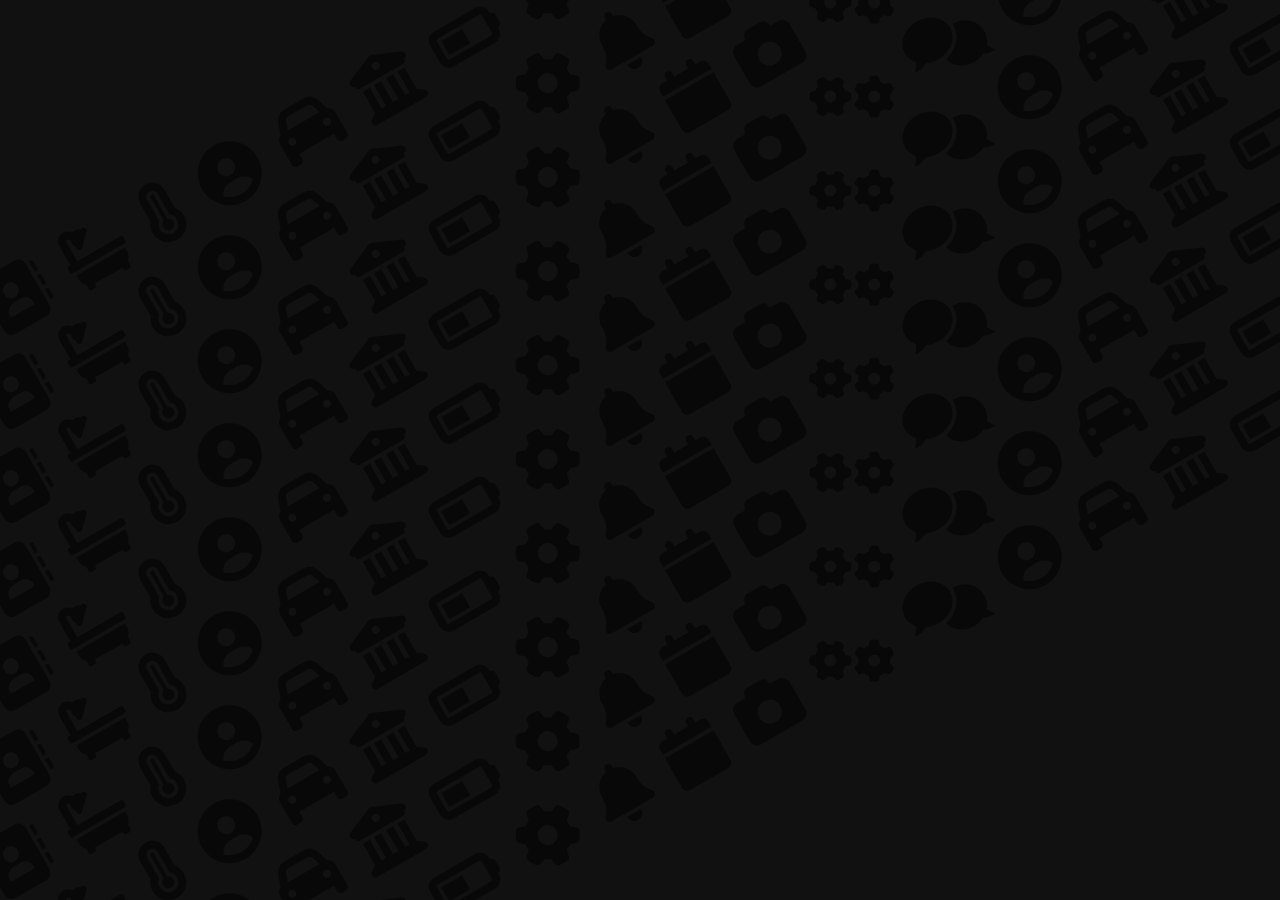
==== day2-project-one/FontAwesome-Icon-Background-Animation-Effects/index.html @ 2be08e18 "FontAwesome-Icon-Background-Animation-Effects" ====
<!DOCTYPE html>
<html lang="en">
<head>
    <meta charset="UTF-8">
    <meta http-equiv="X-UA-Compatible" content="IE=edge">
    <meta name="viewport" content="width=device-width, initial-scale=1.0">
    <title>FontAwesome Icon Background Animation Effects</title>
    <!-- <link rel="stylesheet" href="path/to/font-awesome/css/font-awesome.min.css"> -->
<link rel="stylesheet" href="https://cdnjs.cloudflare.com/ajax/libs/font-awesome/6.0.0/css/all.min.css" integrity="sha512-9usAa10IRO0HhonpyAIVpjrylPvoDwiPUiKdWk5t3PyolY1cOd4DSE0Ga+ri4AuTroPR5aQvXU9xC6qOPnzFeg==" crossorigin="anonymous" referrerpolicy="no-referrer" />
    <link rel="stylesheet" href="./style.css">
</head>
<body>
 <section>
     <div class="row">
         <div>
            <i class="fa fa-address-book" aria-hidden="true"></i>
            <i class="fa fa-bath" aria-hidden="true"></i>
            <i class="fa fa-thermometer-full" aria-hidden="true"></i>
            <i class="fa fa-user-circle" aria-hidden="true"></i>
            <i class="fa fa-car" aria-hidden="true"></i>
            <i class="fa fa-university" aria-hidden="true"></i>
            <i class="fa fa-battery-half" aria-hidden="true"></i>
            <i class="fa fa-cog" aria-hidden="true"></i>
            <i class="fa fa-bell" aria-hidden="true"></i>
            <i class="fa fa-calendar" aria-hidden="true"></i>
            <i class="fa fa-camera" aria-hidden="true"></i>
            <i class="fa fa-cogs" aria-hidden="true"></i>
            <i class="fa fa-comments" aria-hidden="true"></i>
            <i class="fa fa-user-circle" aria-hidden="true"></i>
            <i class="fa fa-car" aria-hidden="true"></i>
            <i class="fa fa-university" aria-hidden="true"></i>
            <i class="fa fa-battery-half" aria-hidden="true"></i>
            <i class="fa fa-cog" aria-hidden="true"></i>
            <i class="fa fa-bell" aria-hidden="true"></i>
            <i class="fa fa-camera" aria-hidden="true"></i>
            <i class="fa fa-cogs" aria-hidden="true"></i>
            <i class="fa fa-comments" aria-hidden="true"></i>
            <i class="fa fa-user-circle" aria-hidden="true"></i>

          </div>
     </div>
     
      <div class="row">
         <div>
            <i class="fa fa-address-book" aria-hidden="true"></i>
            <i class="fa fa-bath" aria-hidden="true"></i>
            <i class="fa fa-thermometer-full" aria-hidden="true"></i>
            <i class="fa fa-user-circle" aria-hidden="true"></i>
            <i class="fa fa-car" aria-hidden="true"></i>
            <i class="fa fa-university" aria-hidden="true"></i>
            <i class="fa fa-battery-half" aria-hidden="true"></i>
            <i class="fa fa-cog" aria-hidden="true"></i>
            <i class="fa fa-bell" aria-hidden="true"></i>
            <i class="fa fa-calendar" aria-hidden="true"></i>
            <i class="fa fa-camera" aria-hidden="true"></i>
            <i class="fa fa-cogs" aria-hidden="true"></i>
            <i class="fa fa-comments" aria-hidden="true"></i>
            <i class="fa fa-user-circle" aria-hidden="true"></i>
            <i class="fa fa-car" aria-hidden="true"></i>
            <i class="fa fa-university" aria-hidden="true"></i>
            <i class="fa fa-battery-half" aria-hidden="true"></i>
            <i class="fa fa-cog" aria-hidden="true"></i>
            <i class="fa fa-bell" aria-hidden="true"></i>
            <i class="fa fa-camera" aria-hidden="true"></i>
            <i class="fa fa-cogs" aria-hidden="true"></i>
            <i class="fa fa-comments" aria-hidden="true"></i>
            <i class="fa fa-user-circle" aria-hidden="true"></i>

          </div>
     </div>
      <div class="row">
         <div>
            <i class="fa fa-address-book" aria-hidden="true"></i>
            <i class="fa fa-bath" aria-hidden="true"></i>
            <i class="fa fa-thermometer-full" aria-hidden="true"></i>
            <i class="fa fa-user-circle" aria-hidden="true"></i>
            <i class="fa fa-car" aria-hidden="true"></i>
            <i class="fa fa-university" aria-hidden="true"></i>
            <i class="fa fa-battery-half" aria-hidden="true"></i>
            <i class="fa fa-cog" aria-hidden="true"></i>
            <i class="fa fa-bell" aria-hidden="true"></i>
            <i class="fa fa-calendar" aria-hidden="true"></i>
            <i class="fa fa-camera" aria-hidden="true"></i>
            <i class="fa fa-cogs" aria-hidden="true"></i>
            <i class="fa fa-comments" aria-hidden="true"></i>
            <i class="fa fa-user-circle" aria-hidden="true"></i>
            <i class="fa fa-car" aria-hidden="true"></i>
            <i class="fa fa-university" aria-hidden="true"></i>
            <i class="fa fa-battery-half" aria-hidden="true"></i>
            <i class="fa fa-cog" aria-hidden="true"></i>
            <i class="fa fa-bell" aria-hidden="true"></i>
            <i class="fa fa-camera" aria-hidden="true"></i>
            <i class="fa fa-cogs" aria-hidden="true"></i>
            <i class="fa fa-comments" aria-hidden="true"></i>
            <i class="fa fa-user-circle" aria-hidden="true"></i>

          </div>
     </div>
      <div class="row">
         <div>
            <i class="fa fa-address-book" aria-hidden="true"></i>
            <i class="fa fa-bath" aria-hidden="true"></i>
            <i class="fa fa-thermometer-full" aria-hidden="true"></i>
            <i class="fa fa-user-circle" aria-hidden="true"></i>
            <i class="fa fa-car" aria-hidden="true"></i>
            <i class="fa fa-university" aria-hidden="true"></i>
            <i class="fa fa-battery-half" aria-hidden="true"></i>
            <i class="fa fa-cog" aria-hidden="true"></i>
            <i class="fa fa-bell" aria-hidden="true"></i>
            <i class="fa fa-calendar" aria-hidden="true"></i>
            <i class="fa fa-camera" aria-hidden="true"></i>
            <i class="fa fa-cogs" aria-hidden="true"></i>
            <i class="fa fa-comments" aria-hidden="true"></i>
            <i class="fa fa-user-circle" aria-hidden="true"></i>
            <i class="fa fa-car" aria-hidden="true"></i>
            <i class="fa fa-university" aria-hidden="true"></i>
            <i class="fa fa-battery-half" aria-hidden="true"></i>
            <i class="fa fa-cog" aria-hidden="true"></i>
            <i class="fa fa-bell" aria-hidden="true"></i>
            <i class="fa fa-camera" aria-hidden="true"></i>
            <i class="fa fa-cogs" aria-hidden="true"></i>
            <i class="fa fa-comments" aria-hidden="true"></i>
            <i class="fa fa-user-circle" aria-hidden="true"></i>

          </div>
     </div>
      <div class="row">
         <div>
            <i class="fa fa-address-book" aria-hidden="true"></i>
            <i class="fa fa-bath" aria-hidden="true"></i>
            <i class="fa fa-thermometer-full" aria-hidden="true"></i>
            <i class="fa fa-user-circle" aria-hidden="true"></i>
            <i class="fa fa-car" aria-hidden="true"></i>
            <i class="fa fa-university" aria-hidden="true"></i>
            <i class="fa fa-battery-half" aria-hidden="true"></i>
            <i class="fa fa-cog" aria-hidden="true"></i>
            <i class="fa fa-bell" aria-hidden="true"></i>
            <i class="fa fa-calendar" aria-hidden="true"></i>
            <i class="fa fa-camera" aria-hidden="true"></i>
            <i class="fa fa-cogs" aria-hidden="true"></i>
            <i class="fa fa-comments" aria-hidden="true"></i>
            <i class="fa fa-user-circle" aria-hidden="true"></i>
            <i class="fa fa-car" aria-hidden="true"></i>
            <i class="fa fa-university" aria-hidden="true"></i>
            <i class="fa fa-battery-half" aria-hidden="true"></i>
            <i class="fa fa-cog" aria-hidden="true"></i>
            <i class="fa fa-bell" aria-hidden="true"></i>
            <i class="fa fa-camera" aria-hidden="true"></i>
            <i class="fa fa-cogs" aria-hidden="true"></i>
            <i class="fa fa-comments" aria-hidden="true"></i>
            <i class="fa fa-user-circle" aria-hidden="true"></i>

          </div>
     </div>
      <div class="row">
         <div>
            <i class="fa fa-address-book" aria-hidden="true"></i>
            <i class="fa fa-bath" aria-hidden="true"></i>
            <i class="fa fa-thermometer-full" aria-hidden="true"></i>
            <i class="fa fa-user-circle" aria-hidden="true"></i>
            <i class="fa fa-car" aria-hidden="true"></i>
            <i class="fa fa-university" aria-hidden="true"></i>
            <i class="fa fa-battery-half" aria-hidden="true"></i>
            <i class="fa fa-cog" aria-hidden="true"></i>
            <i class="fa fa-bell" aria-hidden="true"></i>
            <i class="fa fa-calendar" aria-hidden="true"></i>
            <i class="fa fa-camera" aria-hidden="true"></i>
            <i class="fa fa-cogs" aria-hidden="true"></i>
            <i class="fa fa-comments" aria-hidden="true"></i>
            <i class="fa fa-user-circle" aria-hidden="true"></i>
            <i class="fa fa-car" aria-hidden="true"></i>
            <i class="fa fa-university" aria-hidden="true"></i>
            <i class="fa fa-battery-half" aria-hidden="true"></i>
            <i class="fa fa-cog" aria-hidden="true"></i>
            <i class="fa fa-bell" aria-hidden="true"></i>
            <i class="fa fa-camera" aria-hidden="true"></i>
            <i class="fa fa-cogs" aria-hidden="true"></i>
            <i class="fa fa-comments" aria-hidden="true"></i>
            <i class="fa fa-user-circle" aria-hidden="true"></i>

          </div>
     </div>
      <div class="row">
         <div>
            <i class="fa fa-address-book" aria-hidden="true"></i>
            <i class="fa fa-bath" aria-hidden="true"></i>
            <i class="fa fa-thermometer-full" aria-hidden="true"></i>
            <i class="fa fa-user-circle" aria-hidden="true"></i>
            <i class="fa fa-car" aria-hidden="true"></i>
            <i class="fa fa-university" aria-hidden="true"></i>
            <i class="fa fa-battery-half" aria-hidden="true"></i>
            <i class="fa fa-cog" aria-hidden="true"></i>
            <i class="fa fa-bell" aria-hidden="true"></i>
            <i class="fa fa-calendar" aria-hidden="true"></i>
            <i class="fa fa-camera" aria-hidden="true"></i>
            <i class="fa fa-cogs" aria-hidden="true"></i>
            <i class="fa fa-comments" aria-hidden="true"></i>
            <i class="fa fa-user-circle" aria-hidden="true"></i>
            <i class="fa fa-car" aria-hidden="true"></i>
            <i class="fa fa-university" aria-hidden="true"></i>
            <i class="fa fa-battery-half" aria-hidden="true"></i>
            <i class="fa fa-cog" aria-hidden="true"></i>
            <i class="fa fa-bell" aria-hidden="true"></i>
            <i class="fa fa-camera" aria-hidden="true"></i>
            <i class="fa fa-cogs" aria-hidden="true"></i>
            <i class="fa fa-comments" aria-hidden="true"></i>
            <i class="fa fa-user-circle" aria-hidden="true"></i>

          </div>
     </div>
      <div class="row">
         <div>
            <i class="fa fa-address-book" aria-hidden="true"></i>
            <i class="fa fa-bath" aria-hidden="true"></i>
            <i class="fa fa-thermometer-full" aria-hidden="true"></i>
            <i class="fa fa-user-circle" aria-hidden="true"></i>
            <i class="fa fa-car" aria-hidden="true"></i>
            <i class="fa fa-university" aria-hidden="true"></i>
            <i class="fa fa-battery-half" aria-hidden="true"></i>
            <i class="fa fa-cog" aria-hidden="true"></i>
            <i class="fa fa-bell" aria-hidden="true"></i>
            <i class="fa fa-calendar" aria-hidden="true"></i>
            <i class="fa fa-camera" aria-hidden="true"></i>
            <i class="fa fa-cogs" aria-hidden="true"></i>
            <i class="fa fa-comments" aria-hidden="true"></i>
            <i class="fa fa-user-circle" aria-hidden="true"></i>
            <i class="fa fa-car" aria-hidden="true"></i>
            <i class="fa fa-university" aria-hidden="true"></i>
            <i class="fa fa-battery-half" aria-hidden="true"></i>
            <i class="fa fa-cog" aria-hidden="true"></i>
            <i class="fa fa-bell" aria-hidden="true"></i>
            <i class="fa fa-camera" aria-hidden="true"></i>
            <i class="fa fa-cogs" aria-hidden="true"></i>
            <i class="fa fa-comments" aria-hidden="true"></i>
            <i class="fa fa-user-circle" aria-hidden="true"></i>

          </div>
     </div>
      <div class="row">
         <div>
            <i class="fa fa-address-book" aria-hidden="true"></i>
            <i class="fa fa-bath" aria-hidden="true"></i>
            <i class="fa fa-thermometer-full" aria-hidden="true"></i>
            <i class="fa fa-user-circle" aria-hidden="true"></i>
            <i class="fa fa-car" aria-hidden="true"></i>
            <i class="fa fa-university" aria-hidden="true"></i>
            <i class="fa fa-battery-half" aria-hidden="true"></i>
            <i class="fa fa-cog" aria-hidden="true"></i>
            <i class="fa fa-bell" aria-hidden="true"></i>
            <i class="fa fa-calendar" aria-hidden="true"></i>
            <i class="fa fa-camera" aria-hidden="true"></i>
            <i class="fa fa-cogs" aria-hidden="true"></i>
            <i class="fa fa-comments" aria-hidden="true"></i>
            <i class="fa fa-user-circle" aria-hidden="true"></i>
            <i class="fa fa-car" aria-hidden="true"></i>
            <i class="fa fa-university" aria-hidden="true"></i>
            <i class="fa fa-battery-half" aria-hidden="true"></i>
            <i class="fa fa-cog" aria-hidden="true"></i>
            <i class="fa fa-bell" aria-hidden="true"></i>
            <i class="fa fa-camera" aria-hidden="true"></i>
            <i class="fa fa-cogs" aria-hidden="true"></i>
            <i class="fa fa-comments" aria-hidden="true"></i>
            <i class="fa fa-user-circle" aria-hidden="true"></i>

          </div>
     </div>
      <div class="row">
         <div>
            <i class="fa fa-address-book" aria-hidden="true"></i>
            <i class="fa fa-bath" aria-hidden="true"></i>
            <i class="fa fa-thermometer-full" aria-hidden="true"></i>
            <i class="fa fa-user-circle" aria-hidden="true"></i>
            <i class="fa fa-car" aria-hidden="true"></i>
            <i class="fa fa-university" aria-hidden="true"></i>
            <i class="fa fa-battery-half" aria-hidden="true"></i>
            <i class="fa fa-cog" aria-hidden="true"></i>
            <i class="fa fa-bell" aria-hidden="true"></i>
            <i class="fa fa-calendar" aria-hidden="true"></i>
            <i class="fa fa-camera" aria-hidden="true"></i>
            <i class="fa fa-cogs" aria-hidden="true"></i>
            <i class="fa fa-comments" aria-hidden="true"></i>
            <i class="fa fa-user-circle" aria-hidden="true"></i>
            <i class="fa fa-car" aria-hidden="true"></i>
            <i class="fa fa-university" aria-hidden="true"></i>
            <i class="fa fa-battery-half" aria-hidden="true"></i>
            <i class="fa fa-cog" aria-hidden="true"></i>
            <i class="fa fa-bell" aria-hidden="true"></i>
            <i class="fa fa-camera" aria-hidden="true"></i>
            <i class="fa fa-cogs" aria-hidden="true"></i>
            <i class="fa fa-comments" aria-hidden="true"></i>
            <i class="fa fa-user-circle" aria-hidden="true"></i>

          </div>
     </div>
 </section>     
</body>
</html>
---- day2-project-one/FontAwesome-Icon-Background-Animation-Effects/style.css ----
*{
    margin: 0;
    padding: 0;

}

section{
    position: relative;
    width: 100%;
    height: 100vh;
    background: #111;
    display: flex;
    flex-direction: column;
    overflow: hidden;

}

section .row{
    position: relative;
    width: 100%;
    top: -50px;
    left: -100px;
    display: flex;
    padding: 10px 0;
    white-space: nowrap;
    font-size: 64px;
    transform: rotate(-30deg);
}
i{
    color: rgba(0, 0, 0, 0.5);
    transition: 1s;
    padding: 0 5px;
    user-select: none;
    cursor: default;
}
i:hover{
    transition: 0s;
    color: #0f0;
    text-shadow: 0 0 120px #f0f;
}
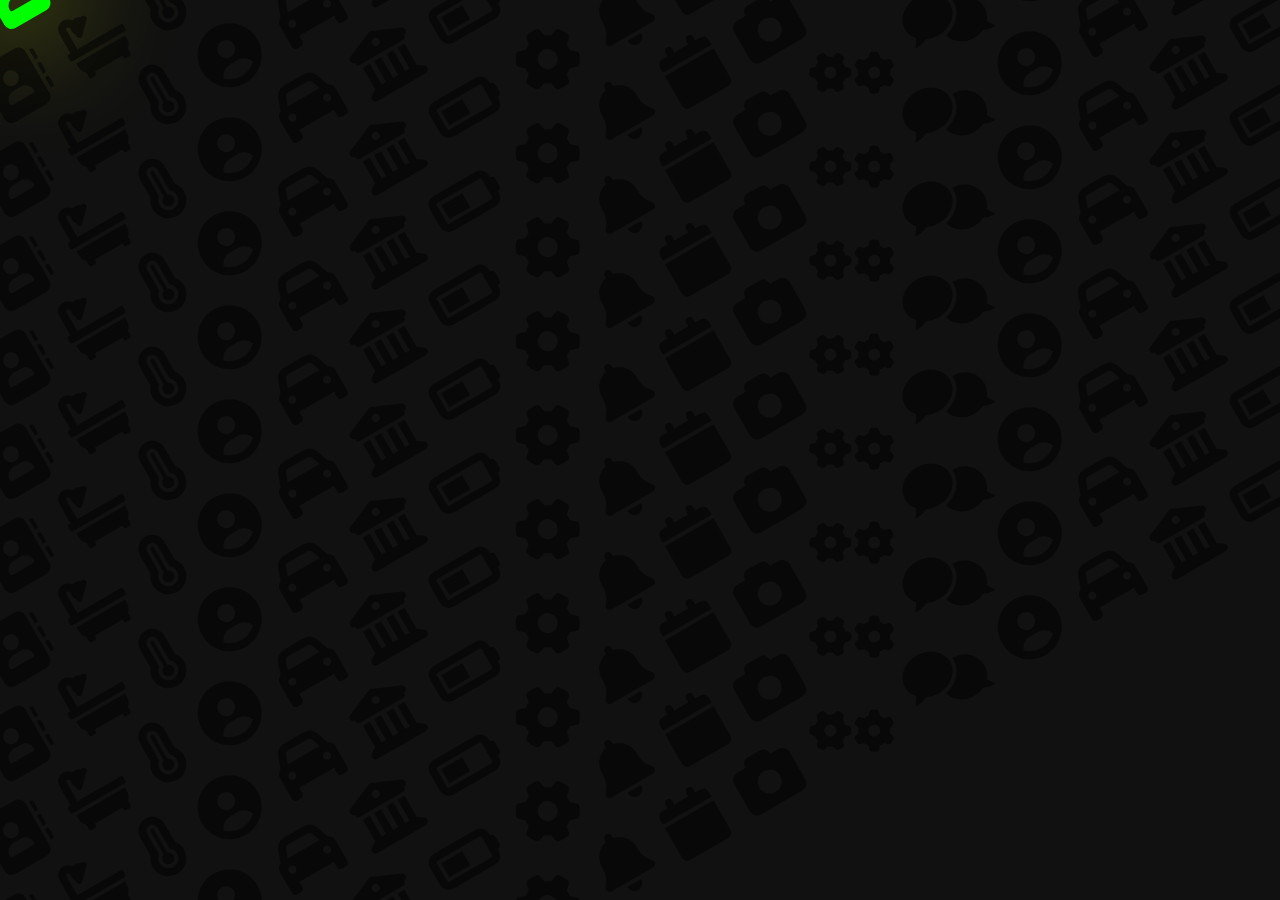
==== commit c738e4be: "done👍" ====
--- a/day2-project-one/FontAwesome-Icon-Background-Animation-Effects/index.html
+++ b/day2-project-one/FontAwesome-Icon-Background-Animation-Effects/index.html
@@ -292,6 +292,146 @@
 
           </div>
      </div>
+     <div class="row">
+         <div>
+            <i class="fa fa-address-book" aria-hidden="true"></i>
+            <i class="fa fa-bath" aria-hidden="true"></i>
+            <i class="fa fa-thermometer-full" aria-hidden="true"></i>
+            <i class="fa fa-user-circle" aria-hidden="true"></i>
+            <i class="fa fa-car" aria-hidden="true"></i>
+            <i class="fa fa-university" aria-hidden="true"></i>
+            <i class="fa fa-battery-half" aria-hidden="true"></i>
+            <i class="fa fa-cog" aria-hidden="true"></i>
+            <i class="fa fa-bell" aria-hidden="true"></i>
+            <i class="fa fa-calendar" aria-hidden="true"></i>
+            <i class="fa fa-camera" aria-hidden="true"></i>
+            <i class="fa fa-cogs" aria-hidden="true"></i>
+            <i class="fa fa-comments" aria-hidden="true"></i>
+            <i class="fa fa-user-circle" aria-hidden="true"></i>
+            <i class="fa fa-car" aria-hidden="true"></i>
+            <i class="fa fa-university" aria-hidden="true"></i>
+            <i class="fa fa-battery-half" aria-hidden="true"></i>
+            <i class="fa fa-cog" aria-hidden="true"></i>
+            <i class="fa fa-bell" aria-hidden="true"></i>
+            <i class="fa fa-camera" aria-hidden="true"></i>
+            <i class="fa fa-cogs" aria-hidden="true"></i>
+            <i class="fa fa-comments" aria-hidden="true"></i>
+            <i class="fa fa-user-circle" aria-hidden="true"></i>
+
+          </div>
+     </div>
+     <div class="row">
+         <div>
+            <i class="fa fa-address-book" aria-hidden="true"></i>
+            <i class="fa fa-bath" aria-hidden="true"></i>
+            <i class="fa fa-thermometer-full" aria-hidden="true"></i>
+            <i class="fa fa-user-circle" aria-hidden="true"></i>
+            <i class="fa fa-car" aria-hidden="true"></i>
+            <i class="fa fa-university" aria-hidden="true"></i>
+            <i class="fa fa-battery-half" aria-hidden="true"></i>
+            <i class="fa fa-cog" aria-hidden="true"></i>
+            <i class="fa fa-bell" aria-hidden="true"></i>
+            <i class="fa fa-calendar" aria-hidden="true"></i>
+            <i class="fa fa-camera" aria-hidden="true"></i>
+            <i class="fa fa-cogs" aria-hidden="true"></i>
+            <i class="fa fa-comments" aria-hidden="true"></i>
+            <i class="fa fa-user-circle" aria-hidden="true"></i>
+            <i class="fa fa-car" aria-hidden="true"></i>
+            <i class="fa fa-university" aria-hidden="true"></i>
+            <i class="fa fa-battery-half" aria-hidden="true"></i>
+            <i class="fa fa-cog" aria-hidden="true"></i>
+            <i class="fa fa-bell" aria-hidden="true"></i>
+            <i class="fa fa-camera" aria-hidden="true"></i>
+            <i class="fa fa-cogs" aria-hidden="true"></i>
+            <i class="fa fa-comments" aria-hidden="true"></i>
+            <i class="fa fa-user-circle" aria-hidden="true"></i>
+
+          </div>
+     </div>
+     <div class="row">
+         <div>
+            <i class="fa fa-address-book" aria-hidden="true"></i>
+            <i class="fa fa-bath" aria-hidden="true"></i>
+            <i class="fa fa-thermometer-full" aria-hidden="true"></i>
+            <i class="fa fa-user-circle" aria-hidden="true"></i>
+            <i class="fa fa-car" aria-hidden="true"></i>
+            <i class="fa fa-university" aria-hidden="true"></i>
+            <i class="fa fa-battery-half" aria-hidden="true"></i>
+            <i class="fa fa-cog" aria-hidden="true"></i>
+            <i class="fa fa-bell" aria-hidden="true"></i>
+            <i class="fa fa-calendar" aria-hidden="true"></i>
+            <i class="fa fa-camera" aria-hidden="true"></i>
+            <i class="fa fa-cogs" aria-hidden="true"></i>
+            <i class="fa fa-comments" aria-hidden="true"></i>
+            <i class="fa fa-user-circle" aria-hidden="true"></i>
+            <i class="fa fa-car" aria-hidden="true"></i>
+            <i class="fa fa-university" aria-hidden="true"></i>
+            <i class="fa fa-battery-half" aria-hidden="true"></i>
+            <i class="fa fa-cog" aria-hidden="true"></i>
+            <i class="fa fa-bell" aria-hidden="true"></i>
+            <i class="fa fa-camera" aria-hidden="true"></i>
+            <i class="fa fa-cogs" aria-hidden="true"></i>
+            <i class="fa fa-comments" aria-hidden="true"></i>
+            <i class="fa fa-user-circle" aria-hidden="true"></i>
+
+          </div>
+     </div>
+     <div class="row">
+         <div>
+            <i class="fa fa-address-book" aria-hidden="true"></i>
+            <i class="fa fa-bath" aria-hidden="true"></i>
+            <i class="fa fa-thermometer-full" aria-hidden="true"></i>
+            <i class="fa fa-user-circle" aria-hidden="true"></i>
+            <i class="fa fa-car" aria-hidden="true"></i>
+            <i class="fa fa-university" aria-hidden="true"></i>
+            <i class="fa fa-battery-half" aria-hidden="true"></i>
+            <i class="fa fa-cog" aria-hidden="true"></i>
+            <i class="fa fa-bell" aria-hidden="true"></i>
+            <i class="fa fa-calendar" aria-hidden="true"></i>
+            <i class="fa fa-camera" aria-hidden="true"></i>
+            <i class="fa fa-cogs" aria-hidden="true"></i>
+            <i class="fa fa-comments" aria-hidden="true"></i>
+            <i class="fa fa-user-circle" aria-hidden="true"></i>
+            <i class="fa fa-car" aria-hidden="true"></i>
+            <i class="fa fa-university" aria-hidden="true"></i>
+            <i class="fa fa-battery-half" aria-hidden="true"></i>
+            <i class="fa fa-cog" aria-hidden="true"></i>
+            <i class="fa fa-bell" aria-hidden="true"></i>
+            <i class="fa fa-camera" aria-hidden="true"></i>
+            <i class="fa fa-cogs" aria-hidden="true"></i>
+            <i class="fa fa-comments" aria-hidden="true"></i>
+            <i class="fa fa-user-circle" aria-hidden="true"></i>
+
+          </div>
+     </div>
+     <div class="row">
+         <div>
+            <i class="fa fa-address-book" aria-hidden="true"></i>
+            <i class="fa fa-bath" aria-hidden="true"></i>
+            <i class="fa fa-thermometer-full" aria-hidden="true"></i>
+            <i class="fa fa-user-circle" aria-hidden="true"></i>
+            <i class="fa fa-car" aria-hidden="true"></i>
+            <i class="fa fa-university" aria-hidden="true"></i>
+            <i class="fa fa-battery-half" aria-hidden="true"></i>
+            <i class="fa fa-cog" aria-hidden="true"></i>
+            <i class="fa fa-bell" aria-hidden="true"></i>
+            <i class="fa fa-calendar" aria-hidden="true"></i>
+            <i class="fa fa-camera" aria-hidden="true"></i>
+            <i class="fa fa-cogs" aria-hidden="true"></i>
+            <i class="fa fa-comments" aria-hidden="true"></i>
+            <i class="fa fa-user-circle" aria-hidden="true"></i>
+            <i class="fa fa-car" aria-hidden="true"></i>
+            <i class="fa fa-university" aria-hidden="true"></i>
+            <i class="fa fa-battery-half" aria-hidden="true"></i>
+            <i class="fa fa-cog" aria-hidden="true"></i>
+            <i class="fa fa-bell" aria-hidden="true"></i>
+            <i class="fa fa-camera" aria-hidden="true"></i>
+            <i class="fa fa-cogs" aria-hidden="true"></i>
+            <i class="fa fa-comments" aria-hidden="true"></i>
+            <i class="fa fa-user-circle" aria-hidden="true"></i>
+
+          </div>
+     </div>
  </section>     
 </body>
 </html>--- a/day2-project-one/FontAwesome-Icon-Background-Animation-Effects/style.css
+++ b/day2-project-one/FontAwesome-Icon-Background-Animation-Effects/style.css
@@ -18,7 +18,7 @@
 section .row{
     position: relative;
     width: 100%;
-    top: -50px;
+    top: -50%;
     left: -100px;
     display: flex;
     padding: 10px 0;
@@ -36,5 +36,60 @@
 i:hover{
     transition: 0s;
     color: #0f0;
-    text-shadow: 0 0 120px #f0f;
-}+    text-shadow: 0 0 120px rgb(236, 253, 3);
+}
+section .row div{
+    animation: animate1 80s linear infinite;
+    animation-delay: -80s;
+}
+
+section .row div:nth-child(2){
+    animation: animate2 80s linear infinite;
+    animation-delay: -40s;
+}
+
+ @keyframes animate1 {
+        0%{
+            transform: translateX(100%);
+        }
+        100%{
+            transform: translateX(-100%);
+        }
+    }
+@keyframes animate2 {
+        0%{
+            transform: translateX(0%);
+        }
+        100%{
+            transform: translateX(-200%);
+        }
+    }
+
+
+
+section .row:nth-child(even) div{
+    animation: animate3 80s linear infinite;
+    animation-delay: -80s;
+}
+
+section .row:nth-child(even) div:nth-child(2){
+    animation: animate4 80s linear infinite;
+    animation-delay: -40s;
+}
+
+ @keyframes animate3 {
+        0%{
+            transform: translateX(-100%);
+        }
+        100%{
+            transform: translateX(100%);
+        }
+    }
+@keyframes animate4 {
+        0%{
+            transform: translateX(-200%);
+        }
+        100%{
+            transform: translateX(0%);
+        }
+    }